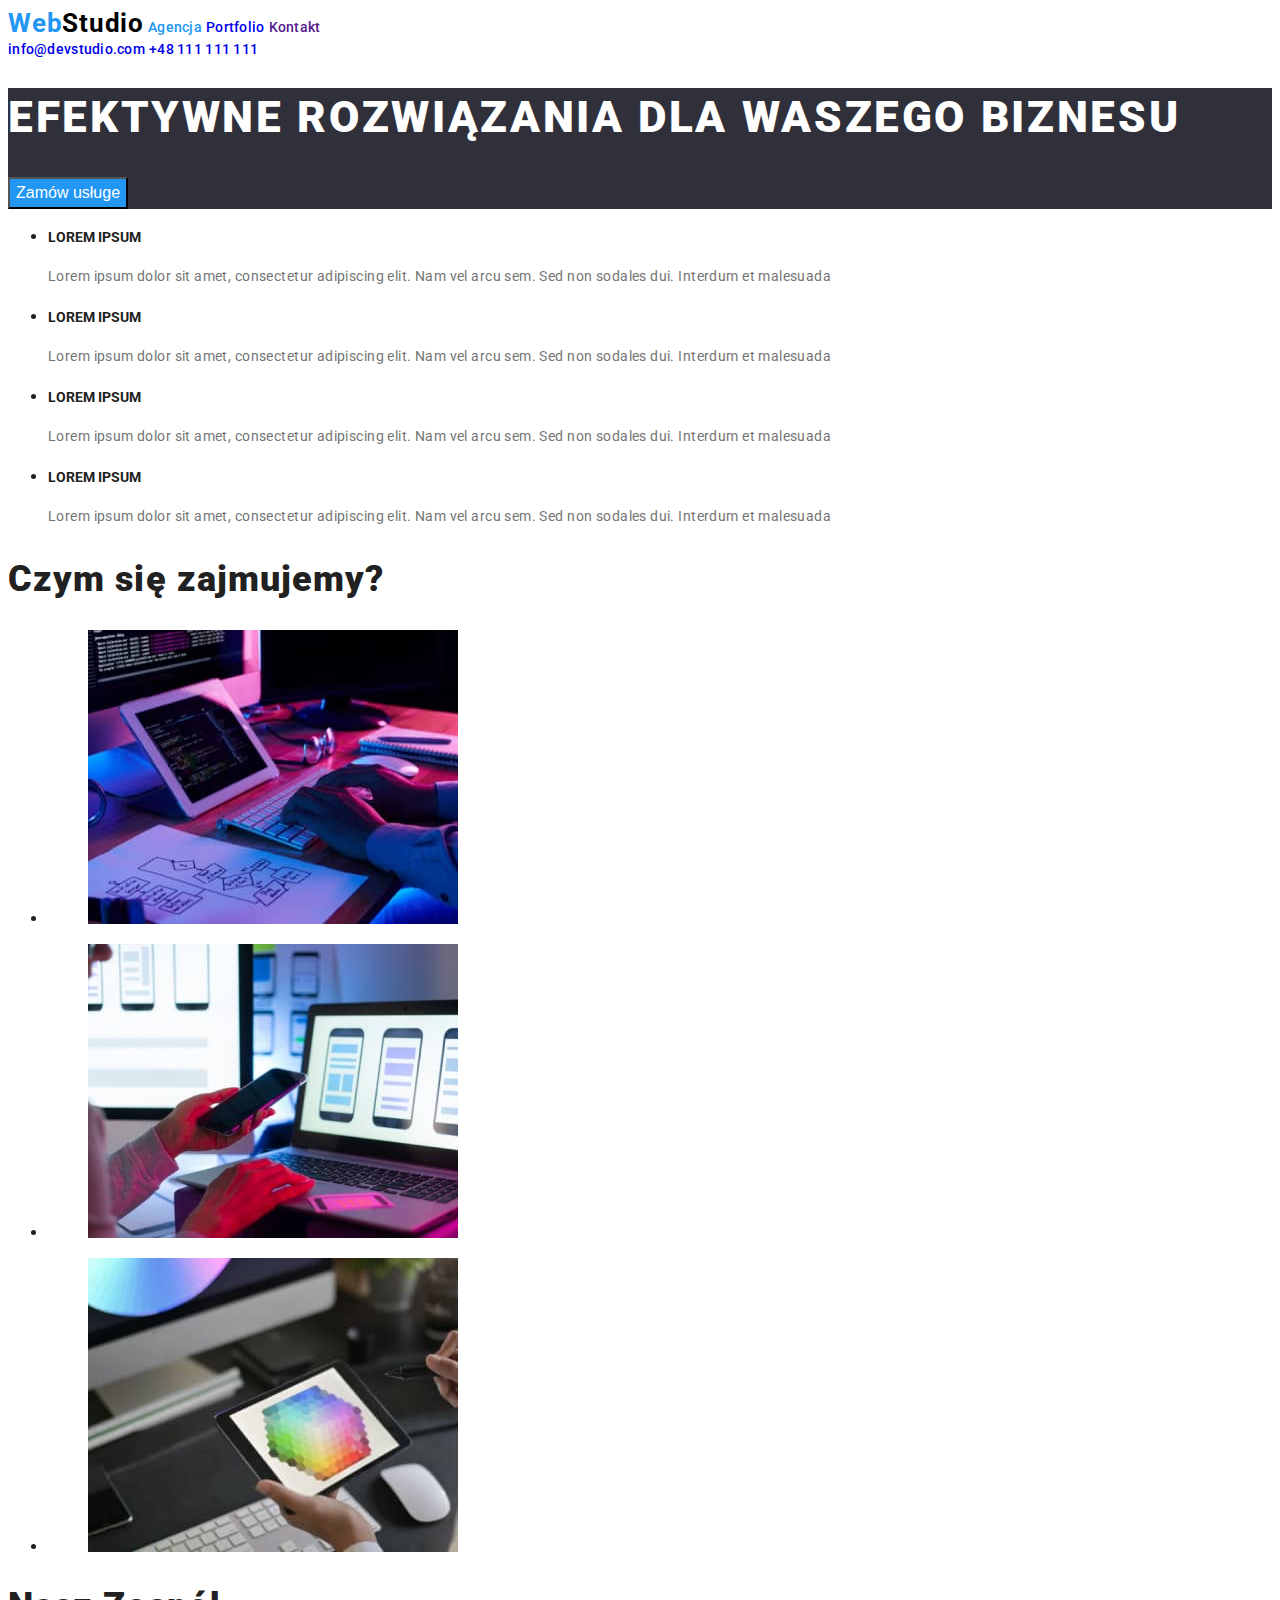
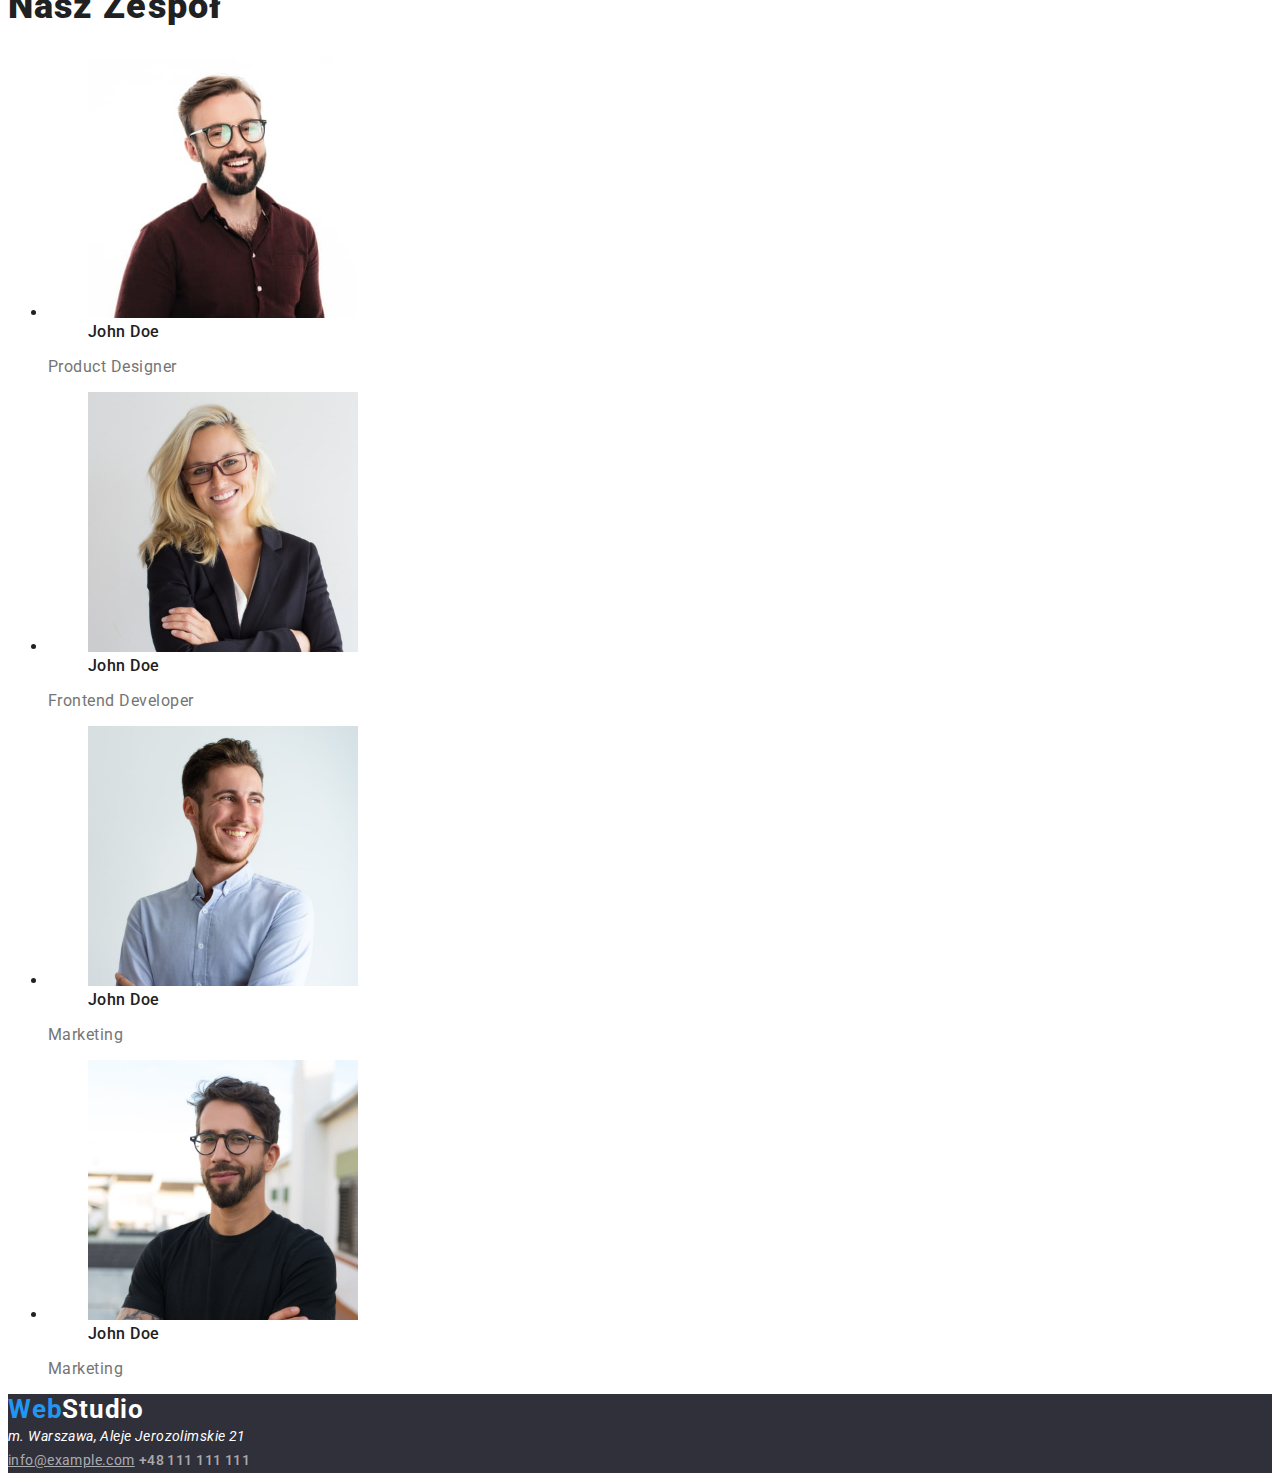
==== index.html @ a46bccfd "I have done my second HomeWork." ====
<!DOCTYPE html>
<html lang="en">
<head>
    <meta charset="UTF-8">
    <meta http-equiv="X-UA-Compatible" content="IE=edge">
    <meta name="viewport" content="width=device-width, initial-scale=1.0">

<link rel="preconnect" href="https://fonts.googleapis.com">
<link rel="preconnect" href="https://fonts.gstatic.com" crossorigin>
<link href="https://fonts.googleapis.com/css2?family=Raleway:wght@700&family=Roboto:wght@400;500;700;900&display=swap"
    rel="stylesheet">

    <title>Studio</title>
    <link rel="stylesheet" href="./styles/styles.css">
</head>

<body>

<header>
    <nav>
        <a class="logo" href="http://127.0.0.1:5500/portfolio.html#">Web<span class="logo-colour2">Studio</span></a>
        <a class="header-item current-side-item" href="">Agencja</a>
        <a class="header-item" href="http://127.0.0.1:5500/portfolio.html#">Portfolio</a>
        <a class="header-item" href="">Kontakt</a>
    </nav>
    <a class="header-item" href="mailto:info@devstudio.com">info@devstudio.com</a>
    <a class="header-item" href="tel:+48111111111">+48 111 111 111</a>
</header>


    <main>
        <div class="primary">
        <h1 class="primary-item">EFEKTYWNE ROZWIĄZANIA DLA WASZEGO BIZNESU</h1>
        <button type="button" class="current-side-button">Zamów usługe</button>
        </div>
        
        <ul>
            <li>
                <h4 class="fourth-header">LOREM IPSUM</h4>
                <p class="text">Lorem ipsum dolor sit amet, consectetur adipiscing elit. Nam vel arcu sem. Sed non sodales dui. Interdum et malesuada</p>
            </li>
            <li>
                <h4 class="fourth-header">LOREM IPSUM</h4>
                <p class="text">Lorem ipsum dolor sit amet, consectetur adipiscing elit. Nam vel arcu sem. Sed non sodales dui. Interdum et malesuada
                </p>
            </li>
            <li>
                <h4 class="fourth-header">LOREM IPSUM</h4>
                <p class="text">Lorem ipsum dolor sit amet, consectetur adipiscing elit. Nam vel arcu sem. Sed non sodales dui. Interdum et
                    malesuada
                </p>
            </li>
            <li>
                <h4 class="fourth-header">LOREM IPSUM</h4>
                <p class="text">Lorem ipsum dolor sit amet, consectetur adipiscing elit. Nam vel arcu sem. Sed non sodales dui. Interdum et
                    malesuada
                </p>
            </li>
        </ul>

    <section>
            <h2 class="header-secondary"><b>Czym się zajmujemy?</b></h2>
        <ul>
            <li>
                <figure>
            
                <img src="./images/img1.jpg"
                 alt="Praca programisty na komputerze"
                 width="370"
                 height="294"
                 >
                </figure>
            </li>
            <li>
                <figure>
                <img src="./images/img2.jpg"
                alt="Praca programisty na telefonie "
                width="370"
                height="294"
                >
                </figure>
            </li>

            <li>
                <figure>
                <img src="./images/img3.jpg"
                alt="Praca programisty na tablecie"
                width="370"
                height="294"
                >
                </figure>
            </li>
        </ul>
    </section>

    <section>
        <h2 class="header-secondary"><b>Nasz Zespół</b></h2>
        <ul>
            <li>
                <figure>
                    <img src="./images/box1.jpg"
                    alt="Mężczyzna w okularach"
                    width="270"
                    height="260"
                    >
                    <figcaption class="figcaption-item">John Doe</figcaption>
                    </figure>
                    <span class="span-item">Product Designer</span>
            </li>

            <li>
                <figure>
                    <img src="./images/box2.jpg"
                    alt="Pani w okularach"
                    width="270"
                    height="260"
                    >
                    <figcaption class="figcaption-item">John Doe</figcaption>
                </figure>
                <span class="span-item">Frontend Developer</span>
            </li>


            <li>
                <figure>
                    <img src="./images/box3.jpg" 
                    alt="Mężczyzna w okularach" 
                    width="270" 
                    height="260">
                    <figcaption class="figcaption-item">John Doe</figcaption>
                </figure>
                <span class="span-item">Marketing</span>
            </li>

            <li>
                <figure>
                    <img src="./images/box4.jpg" 
                    alt="Mężczyzna w okularach" 
                    width="270" 
                    height="260">
                    <figcaption class="figcaption-item">John Doe</figcaption>
                </figure>
                <span class="span-item">Marketing</span>
            </li>
        </ul>
    </section>
    </main>
    
    
<footer  class="footer-primary">
    <a class="logo" href="http://127.0.0.1:5500/index.html">Web<span class="logo-colour">Studio</span></a>
    <address class="footer-item">m. Warszawa, Aleje Jerozolimskie 21</address>
    <a class="footer-item contacts" href="mailto:info@example.com">info@example.com</a>
    <a class="footer-item contacts header-item" href="tel:+48 111 111 111">+48 111 111 111</a>
</footer>

</body>
</html>
---- styles/styles.css ----
body {
    font-family: 'Raleway',
sans-serif;
font-family: 'Roboto',
sans-serif;
color: #212121;
background: #FFFFFF
}



.header-item {
    font-weight: 500;
        font-size: 14px;
        line-height: 1.15;
        letter-spacing: 0.02em;
        text-decoration-line: none;
}
.header-item:hover {
    color: #2196F3;

}


.logo {
    font-weight: 700;
        font-size: 26px;
        line-height: 1.2;
        letter-spacing: 0.03em;
        text-decoration-line: none;
        color:#2196F3;
}
.logo-colour {
    color: #ffffff;
}
.logo-colour2 {
    color:#000000;
}
.logo:hover {
    color: #2196F3;
}


.current-side-item {
    color: #2196F3;
    text-decoration-line: none;
}

.list-button {
    background: #F5F4FA;
    font-weight: 500;
        font-size: 16px;
        line-height: 1.6;
        /* text-align: center; */
        letter-spacing: 0.03em;
}
.list-button:hover {
background: #2196F3;
}
.current-side-button {
    background: #2196F3;
    color: #FFFFFF;
    cursor: pointer;
    font-weight: 500;
        font-size: 16px;
        line-height: 1.6;
}

.logo:focus {
    color: #2196F3;
}

.header-item:focus {
    color: #2196F3;

}

.list-button:focus {
    background: #2196F3;
}

.footer-item {
        font-size: 14px;
        line-height: 1.71;
        letter-spacing: 0.03em;
        color: #FFFFFF;
}
.footer-item:hover {
    color: #2196F3;
}
.footer-item:focus {
    color: #2196F3;
}

.contacts {
    color: rgba(255, 255, 255, 0.6);
}



.primary-item {
    font-weight: 900;
        font-size: 44px;
        line-height: 1.36;
        letter-spacing: 0.06em;
        color: #FFFFFF;
}
.primary {
    background: #2F303A;
}

.fourth-header {
    font-weight: 700;
        font-size: 14px;
        line-height: 1.14;
        color: #212121;
}

.header-secondary {
    font-weight: 700;
        font-size: 36px;
        line-height: 1.16;
        letter-spacing: 0.03em;
        color: #212121;
}
.text {
    font-size: 14px;
        line-height: 1.71;
        letter-spacing: 0.03em;
        color: #757575;
}

.figcaption-item {
    font-weight: 500;
        font-size: 16px;
        line-height: 1.19;
        letter-spacing: 0.03em;
    
        color: #212121;
}

.span-item {
    font-size: 16px;
        line-height: 1.19;
        letter-spacing: 0.03em;
        color: #757575;
}

.figcaption-item-2 {
    font-weight: 700;
        font-size: 18px;
        line-height: 2;
        letter-spacing: 0.06em;
    
        color: #212121;
}

.span-item-2 {
    font-size: 16px;
        line-height: 1.87;
        letter-spacing: 0.03em;
        color: #757575;
}

.footer-primary {
    background: #2F303A;
}
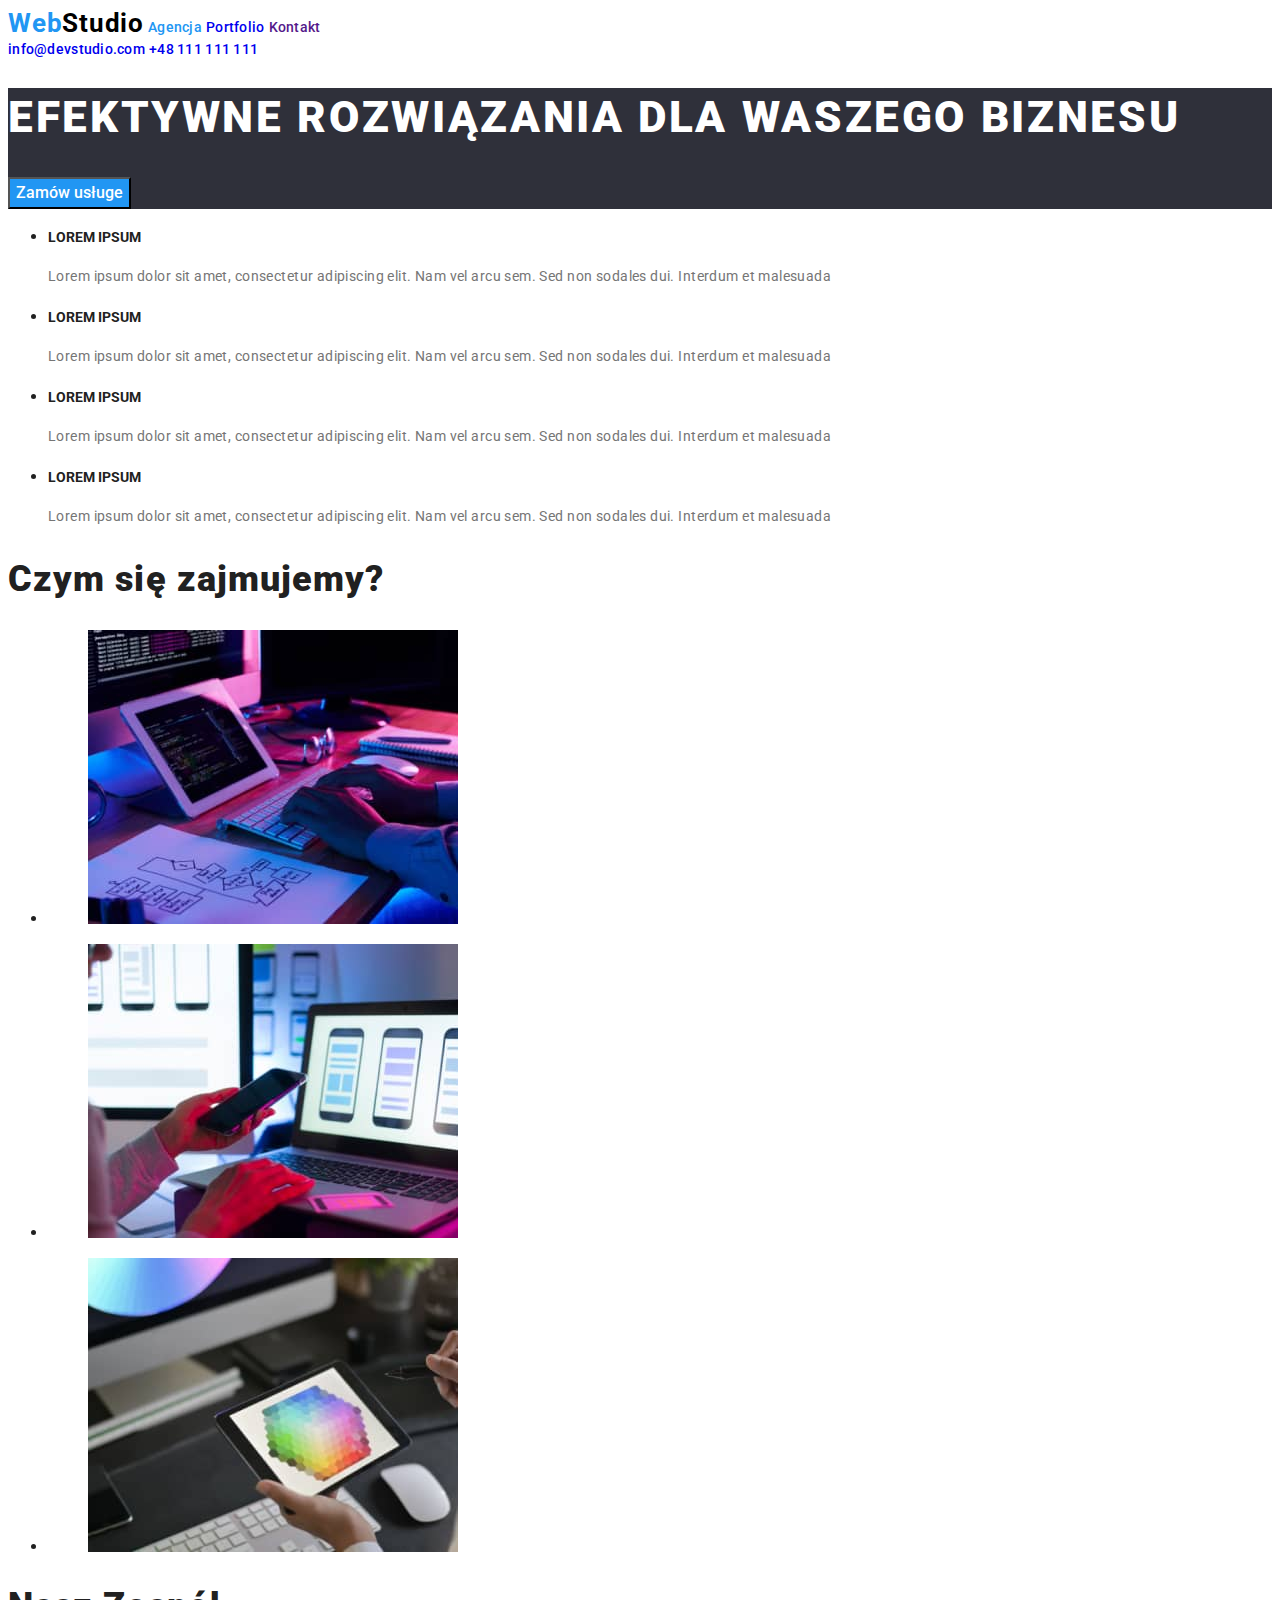
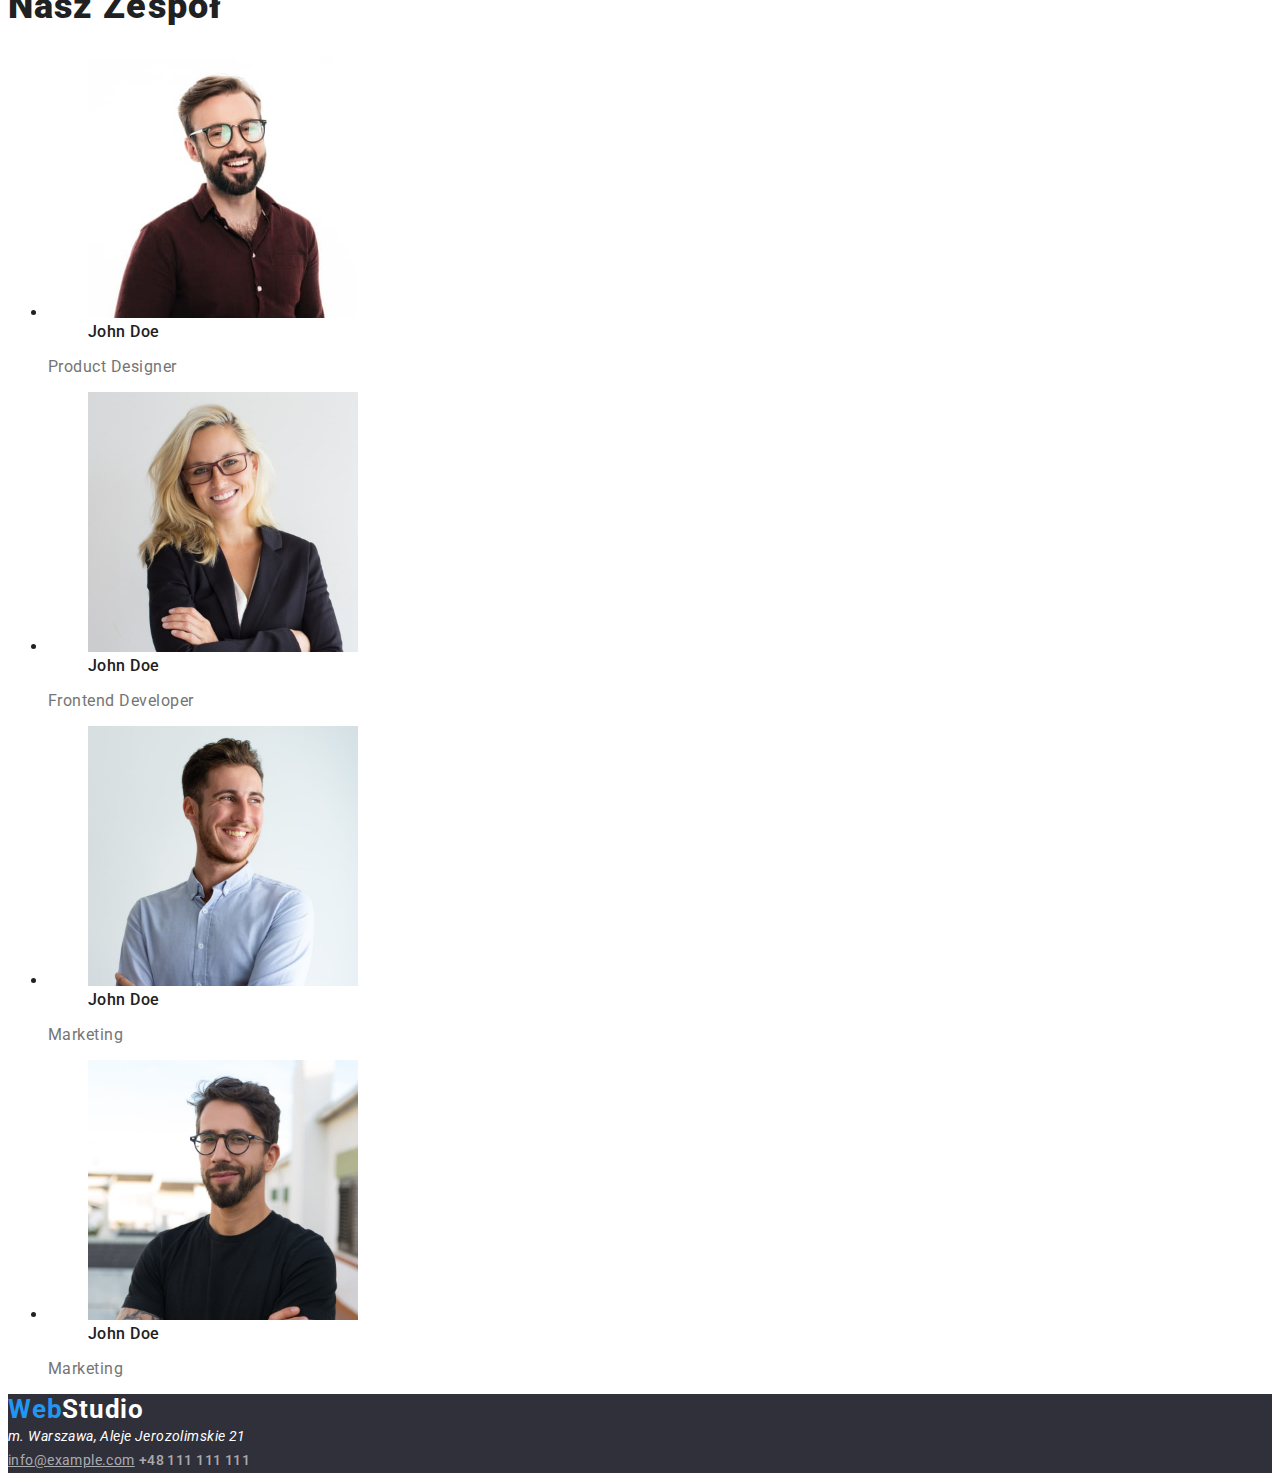
==== commit b3d2d85f: "Added a correction." ====
--- a/index.html
+++ b/index.html
@@ -151,7 +151,7 @@
     <a class="logo" href="http://127.0.0.1:5500/index.html">Web<span class="logo-colour">Studio</span></a>
     <address class="footer-item">m. Warszawa, Aleje Jerozolimskie 21</address>
     <a class="footer-item contacts" href="mailto:info@example.com">info@example.com</a>
-    <a class="footer-item contacts header-item" href="tel:+48 111 111 111">+48 111 111 111</a>
+    <a class="footer-item contacts header-item" href="tel:+48111111 111">+48 111 111 111</a>
 </footer>
 
 </body>
--- a/styles/styles.css
+++ b/styles/styles.css
@@ -53,10 +53,15 @@
         line-height: 1.6;
         /* text-align: center; */
         letter-spacing: 0.03em;
+        font-family: inherit;
 }
 .list-button:hover {
 background: #2196F3;
 }
+.list-button:focus {
+    background: #2196F3;
+}
+
 .current-side-button {
     background: #2196F3;
     color: #FFFFFF;
@@ -64,6 +69,7 @@
     font-weight: 500;
         font-size: 16px;
         line-height: 1.6;
+        font-family: inherit;
 }
 
 .logo:focus {
@@ -75,9 +81,7 @@
 
 }
 
-.list-button:focus {
-    background: #2196F3;
-}
+
 
 .footer-item {
         font-size: 14px;
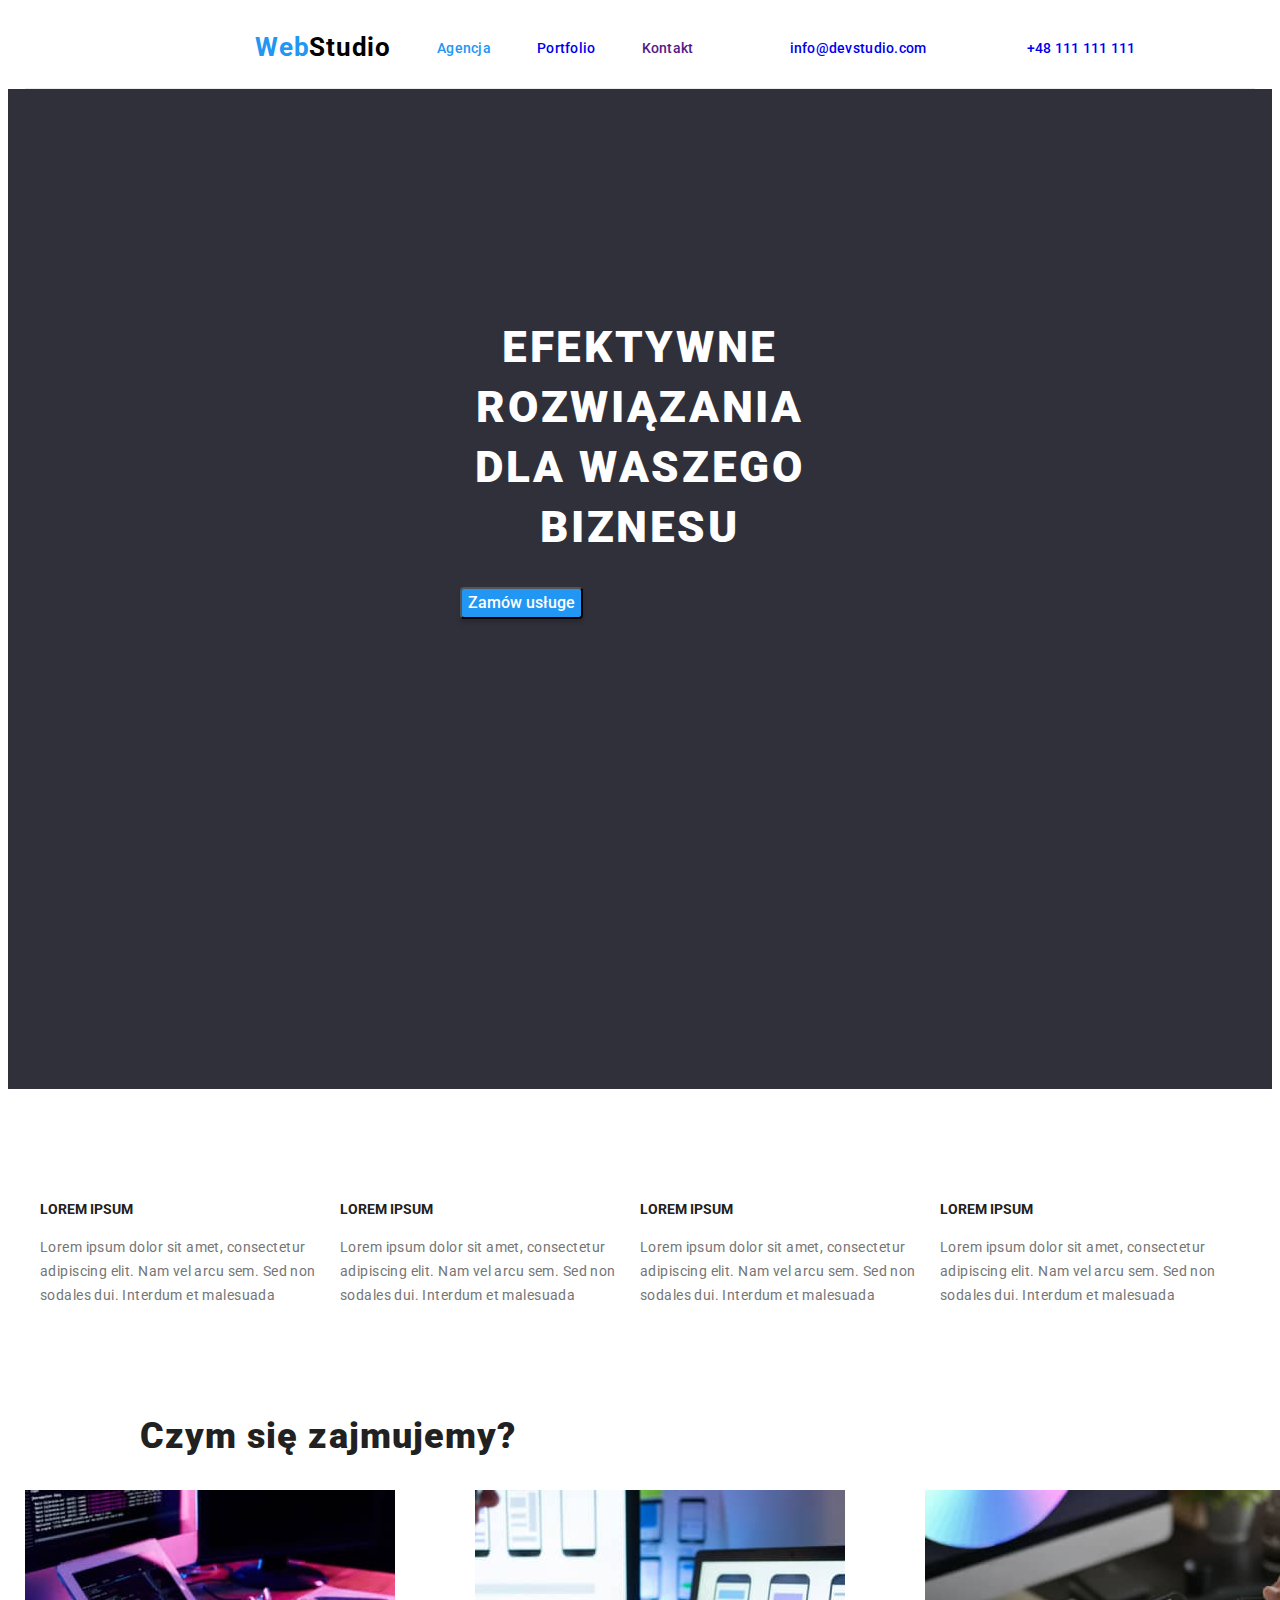
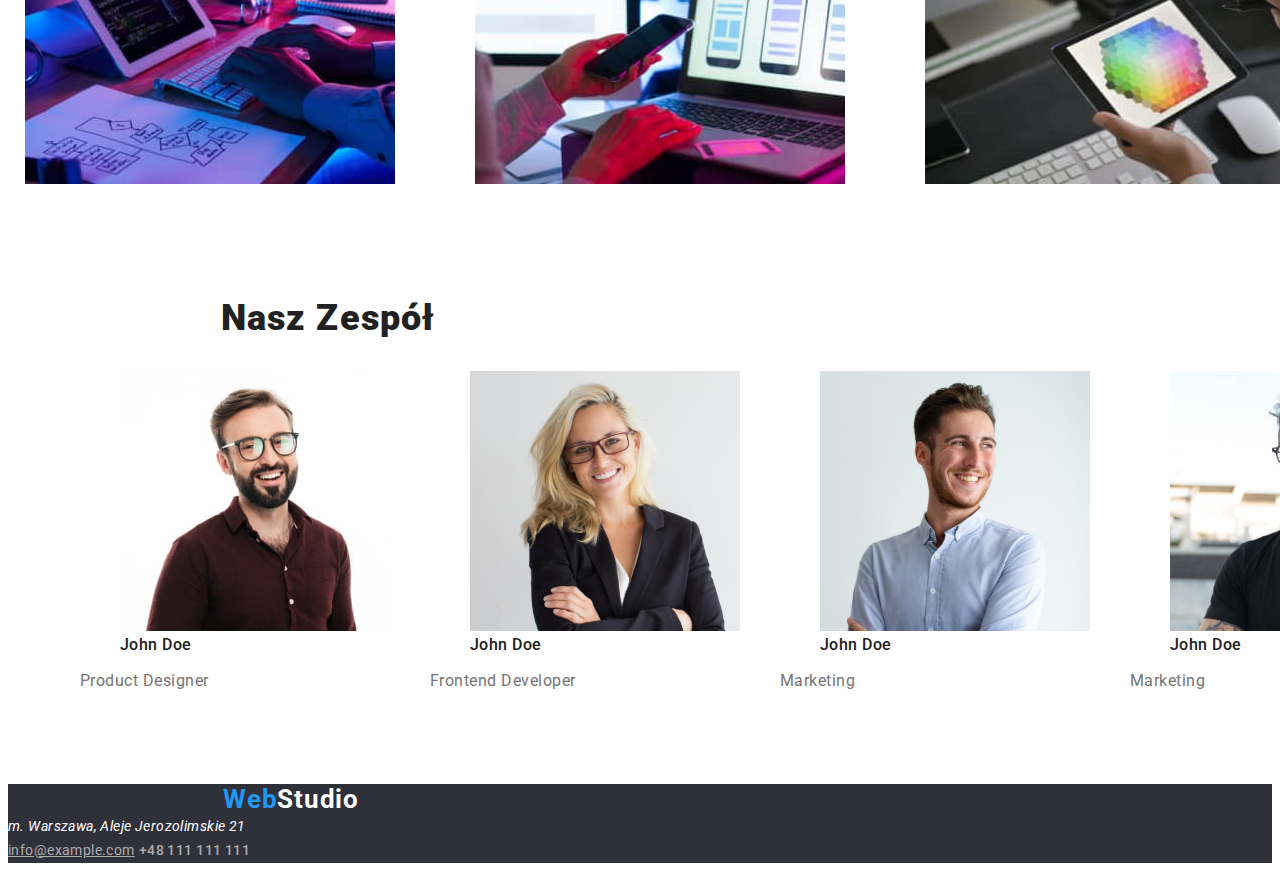
==== commit 56934442: "homework check" ====
--- a/index.html
+++ b/index.html
@@ -9,6 +9,7 @@
 <link rel="preconnect" href="https://fonts.gstatic.com" crossorigin>
 <link href="https://fonts.googleapis.com/css2?family=Raleway:wght@700&family=Roboto:wght@400;500;700;900&display=swap"
     rel="stylesheet">
+    <link href="https://cdn.jsdelivr.net/npm/modern-normalize/modern-normalize.css">
 
     <title>Studio</title>
     <link rel="stylesheet" href="./styles/styles.css">
@@ -16,25 +17,29 @@
 
 <body>
 
-<header>
-    <nav>
+<header class="container header-box">
+    <nav class="navigator">
         <a class="logo" href="http://127.0.0.1:5500/portfolio.html#">Web<span class="logo-colour2">Studio</span></a>
         <a class="header-item current-side-item" href="">Agencja</a>
         <a class="header-item" href="http://127.0.0.1:5500/portfolio.html#">Portfolio</a>
         <a class="header-item" href="">Kontakt</a>
+    
+    
+    <div class="header-div">
+        <a class="header-item" href="mailto:info@devstudio.com">info@devstudio.com</a>
+        <a class="header-item" href="tel:+48111111111">+48 111 111 111</a>
+    </div>
     </nav>
-    <a class="header-item" href="mailto:info@devstudio.com">info@devstudio.com</a>
-    <a class="header-item" href="tel:+48111111111">+48 111 111 111</a>
 </header>
 
 
     <main>
-        <div class="primary">
+        <section class="primary">
         <h1 class="primary-item">EFEKTYWNE ROZWIĄZANIA DLA WASZEGO BIZNESU</h1>
         <button type="button" class="current-side-button">Zamów usługe</button>
-        </div>
+        </section>
         
-        <ul>
+        <ul class="container menu1">
             <li>
                 <h4 class="fourth-header">LOREM IPSUM</h4>
                 <p class="text">Lorem ipsum dolor sit amet, consectetur adipiscing elit. Nam vel arcu sem. Sed non sodales dui. Interdum et malesuada</p>
@@ -58,12 +63,12 @@
             </li>
         </ul>
 
-    <section>
+    <section class="container ">
             <h2 class="header-secondary"><b>Czym się zajmujemy?</b></h2>
-        <ul>
+            
+        <ul class="menu2">
             <li>
                 <figure>
-            
                 <img src="./images/img1.jpg"
                  alt="Praca programisty na komputerze"
                  width="370"
@@ -71,6 +76,7 @@
                  >
                 </figure>
             </li>
+            
             <li>
                 <figure>
                 <img src="./images/img2.jpg"
@@ -93,9 +99,9 @@
         </ul>
     </section>
 
-    <section>
+    <section class="container">
         <h2 class="header-secondary"><b>Nasz Zespół</b></h2>
-        <ul>
+        <ul class="menu3">
             <li>
                 <figure>
                     <img src="./images/box1.jpg"
--- a/styles/styles.css
+++ b/styles/styles.css
@@ -1,3 +1,12 @@
+
+
+
+
+
+
+
+
+
 body {
     font-family: 'Raleway',
 sans-serif;
@@ -15,6 +24,8 @@
         line-height: 1.15;
         letter-spacing: 0.02em;
         text-decoration-line: none;
+
+        
 }
 .header-item:hover {
     color: #2196F3;
@@ -22,14 +33,7 @@
 }
 
 
-.logo {
-    font-weight: 700;
-        font-size: 26px;
-        line-height: 1.2;
-        letter-spacing: 0.03em;
-        text-decoration-line: none;
-        color:#2196F3;
-}
+
 .logo-colour {
     color: #ffffff;
 }
@@ -70,6 +74,9 @@
         font-size: 16px;
         line-height: 1.6;
         font-family: inherit;
+        border-radius: 4px;
+        box-shadow: 0px 4px 4px rgba(0, 0, 0, 0.15);
+        align-items: center;
 }
 
 .logo:focus {
@@ -108,9 +115,17 @@
         line-height: 1.36;
         letter-spacing: 0.06em;
         color: #FFFFFF;
-}
-.primary {
+        text-align:center;
+}
+.primary {  
     background: #2F303A;
+    height: 600px;
+    padding-left: 452px;
+    padding-right: 452px;
+    padding-top:200px;
+    padding-bottom:200px;
+    margin-bottom: 94px;
+    
 }
 
 .fourth-header {
@@ -126,6 +141,9 @@
         line-height: 1.16;
         letter-spacing: 0.03em;
         color: #212121;
+        padding-right: 624px;
+        margin: 0 auto;
+        text-align: center;
 }
 .text {
     font-size: 14px;
@@ -171,12 +189,84 @@
 }
 
 
-
-
-
-
-
-
-
-
-
+.logo {
+    font-weight: 700;
+    font-size: 26px;
+    line-height: 1.2;
+    letter-spacing: 0.03em;
+    text-decoration-line: none;
+    color: #2196F3;
+        padding-left:215px;
+        padding-right:93px;
+        padding-top:24px;
+        padding-bottom: 25px;
+    
+
+
+}
+
+.header-box {
+    height:80px;
+    display: flex;
+    flex-direction:row;
+    align-items:center;
+    justify-content:space-between ;
+    border-bottom: 1px solid #ECECEC;
+   
+}
+
+.navigator a {
+    padding-right:46px;
+  
+}
+.navigator {
+    display:flex;
+    align-items: center;
+    
+}
+
+
+
+.header-div {
+    display:flex;
+    justify-content: flex-end;
+    
+}
+
+.header-div a {
+    padding:50px;
+}
+
+.container {
+    width:1200px;
+    align-items: center;
+    max-width:100%;
+    padding: 0 15px;
+    margin: 0 auto;
+   
+}
+
+.menu1 {
+    display:flex;
+    list-style: none;
+    margin-bottom: 94px;
+}
+
+.menu2 {
+    display:flex;
+    margin-bottom: 94px;
+    list-style: none;
+    justify-content: center;
+}
+
+.menu3 {
+    display:flex;
+    margin-bottom: 94px;
+    list-style: none;
+}
+
+
+
+
+
+
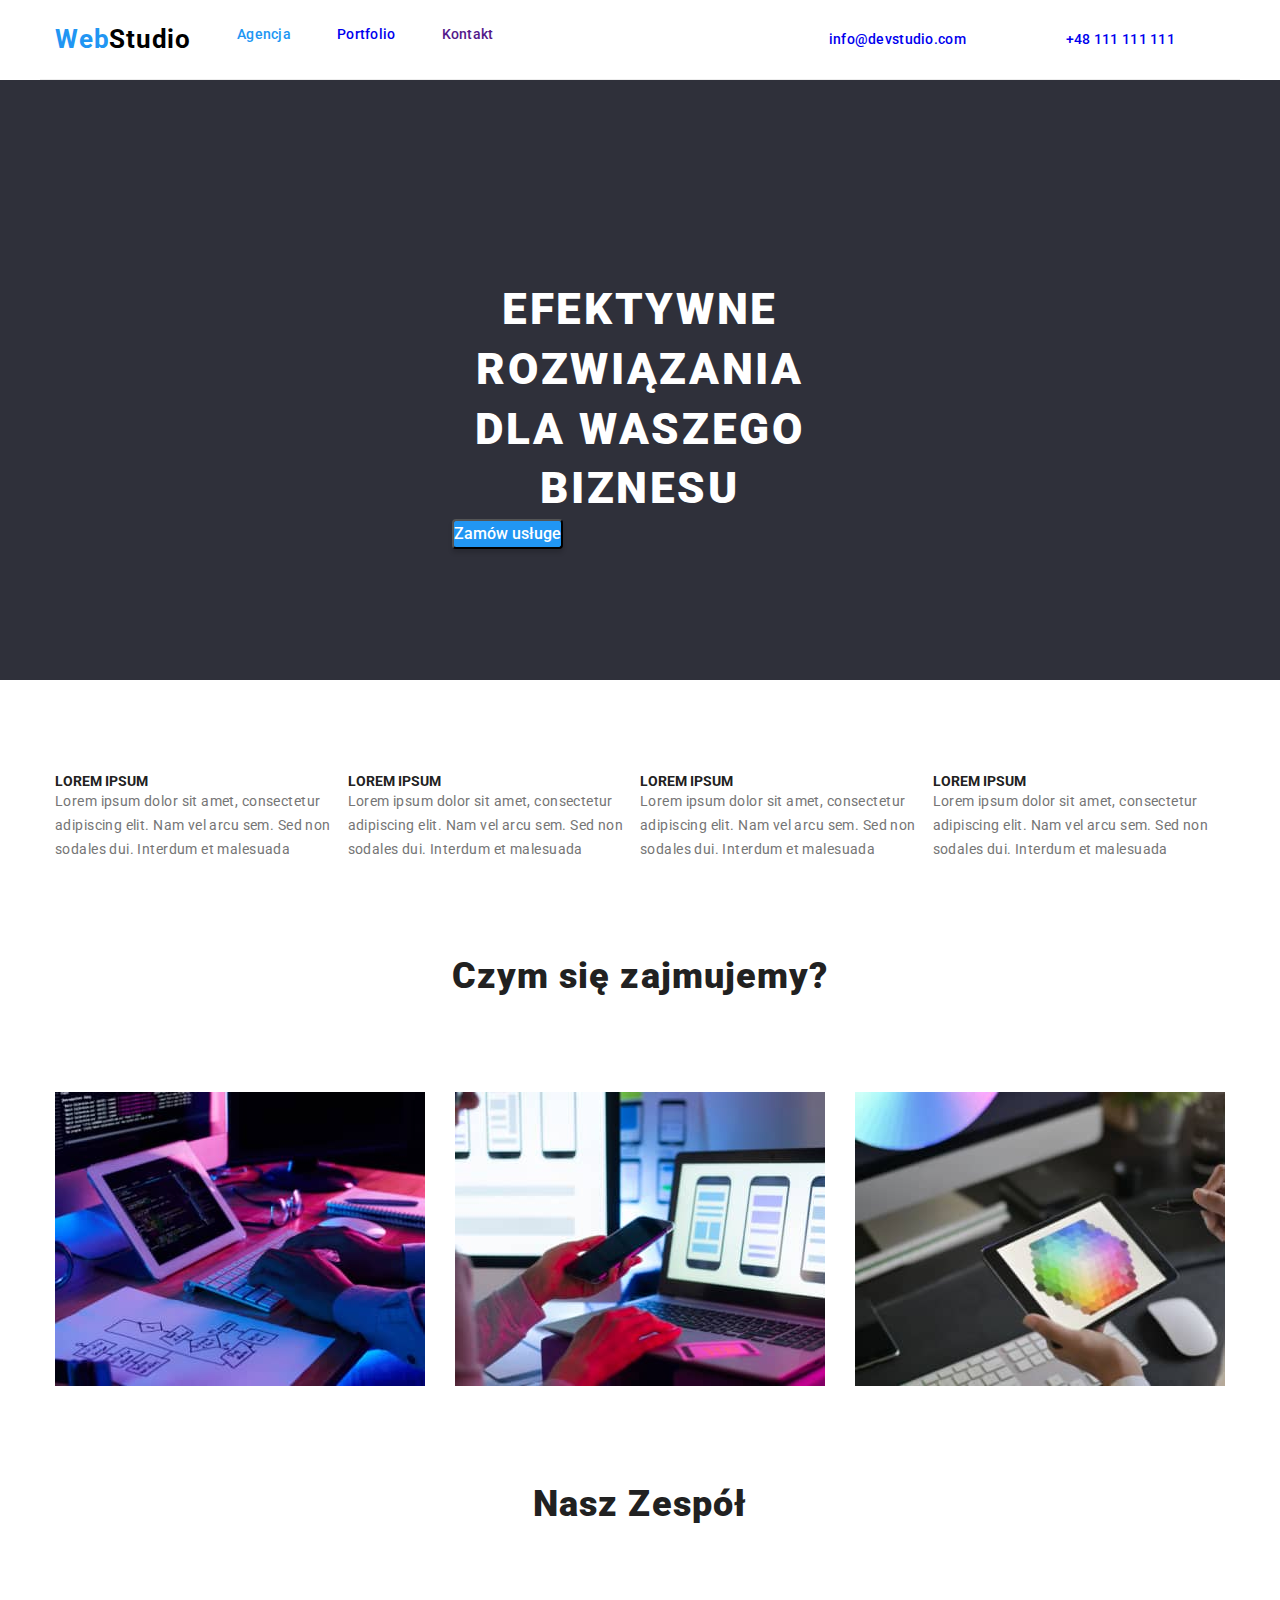
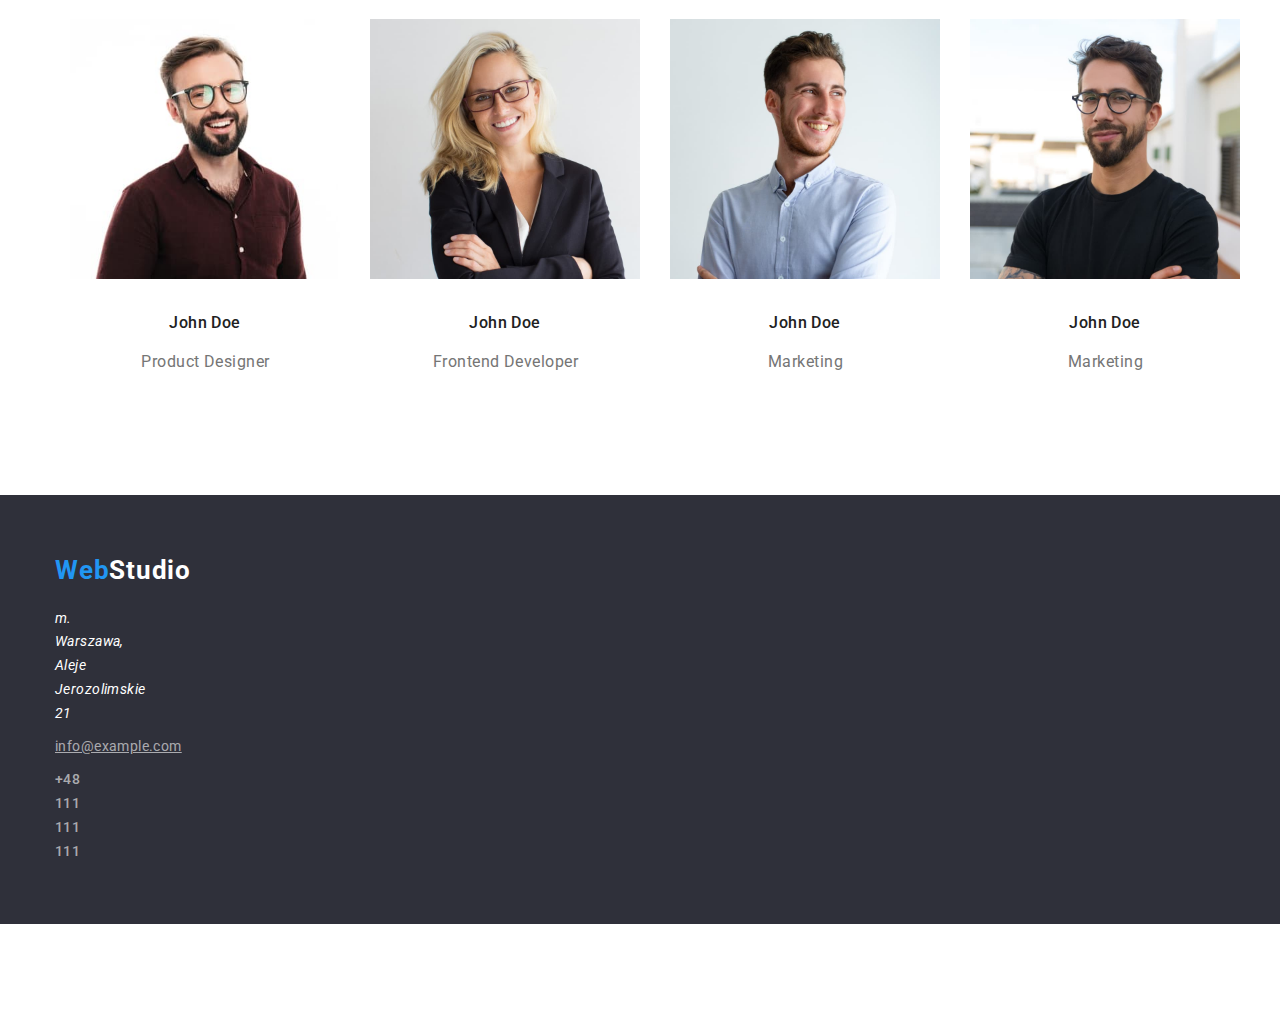
==== commit 2d963fc5: "hw3 check" ====
--- a/index.html
+++ b/index.html
@@ -19,17 +19,21 @@
 
 <header class="container header-box">
     <nav class="navigator">
-        <a class="logo" href="http://127.0.0.1:5500/portfolio.html#">Web<span class="logo-colour2">Studio</span></a>
-        <a class="header-item current-side-item" href="">Agencja</a>
-        <a class="header-item" href="http://127.0.0.1:5500/portfolio.html#">Portfolio</a>
-        <a class="header-item" href="">Kontakt</a>
+        
+        <ul class="header-list">
+        <li><a class="logo" href="./index.html">Web<span class="logo-colour2">Studio</span></a></li>
+        <li><a class="header-item current-side-item" href="">Agencja</a></li>
+        <li><a class="header-item" href="./portfolio.html">Portfolio</a></li>
+        <li><a class="header-item" href="">Kontakt</a></li>
+        </ul>
+    </nav>
     
     
     <div class="header-div">
         <a class="header-item" href="mailto:info@devstudio.com">info@devstudio.com</a>
         <a class="header-item" href="tel:+48111111111">+48 111 111 111</a>
     </div>
-    </nav>
+    
 </header>
 
 
@@ -39,7 +43,7 @@
         <button type="button" class="current-side-button">Zamów usługe</button>
         </section>
         
-        <ul class="container menu1">
+        <ul class="container menu1 section">
             <li>
                 <h4 class="fourth-header">LOREM IPSUM</h4>
                 <p class="text">Lorem ipsum dolor sit amet, consectetur adipiscing elit. Nam vel arcu sem. Sed non sodales dui. Interdum et malesuada</p>
@@ -64,7 +68,7 @@
         </ul>
 
     <section class="container ">
-            <h2 class="header-secondary"><b>Czym się zajmujemy?</b></h2>
+            <h2 class="header-secondary section"><b>Czym się zajmujemy?</b></h2>
             
         <ul class="menu2">
             <li>
@@ -100,64 +104,66 @@
     </section>
 
     <section class="container">
-        <h2 class="header-secondary"><b>Nasz Zespół</b></h2>
-        <ul class="menu3">
+        <h2 class="header-secondary section"><b>Nasz Zespół</b></h2>
+        
+        <ul class="menu3 container">
             <li>
-                <figure>
-                    <img src="./images/box1.jpg"
+                <img src="./images/box1.jpg"
                     alt="Mężczyzna w okularach"
                     width="270"
                     height="260"
                     >
-                    <figcaption class="figcaption-item">John Doe</figcaption>
-                    </figure>
-                    <span class="span-item">Product Designer</span>
+                    <h3 class="header-third">John Doe</h3>
+                    <p class="span-item">Product Designer</p>
             </li>
 
             <li>
-                <figure>
+                
                     <img src="./images/box2.jpg"
                     alt="Pani w okularach"
                     width="270"
                     height="260"
                     >
-                    <figcaption class="figcaption-item">John Doe</figcaption>
-                </figure>
-                <span class="span-item">Frontend Developer</span>
+                    <h3 class="header-third">John Doe</h3>
+                
+                <p class="span-item">Frontend Developer</p>
             </li>
 
 
             <li>
-                <figure>
+                
                     <img src="./images/box3.jpg" 
                     alt="Mężczyzna w okularach" 
                     width="270" 
                     height="260">
-                    <figcaption class="figcaption-item">John Doe</figcaption>
-                </figure>
-                <span class="span-item">Marketing</span>
+                    <h3 class="header-third">John Doe</h3>
+                    <p class="span-item">Marketing</p>
             </li>
 
             <li>
-                <figure>
-                    <img src="./images/box4.jpg" 
-                    alt="Mężczyzna w okularach" 
-                    width="270" 
-                    height="260">
-                    <figcaption class="figcaption-item">John Doe</figcaption>
-                </figure>
-                <span class="span-item">Marketing</span>
+                <img src="./images/box4.jpg" 
+                alt="Mężczyzna w okularach" 
+                width="270" 
+                height="260">
+                <h3 class="header-third">John Doe</h3>
+                <p class="span-item">Marketing</p>
             </li>
+            
+                
         </ul>
     </section>
     </main>
     
     
-<footer  class="footer-primary">
-    <a class="logo" href="http://127.0.0.1:5500/index.html">Web<span class="logo-colour">Studio</span></a>
-    <address class="footer-item">m. Warszawa, Aleje Jerozolimskie 21</address>
-    <a class="footer-item contacts" href="mailto:info@example.com">info@example.com</a>
-    <a class="footer-item contacts header-item" href="tel:+48111111 111">+48 111 111 111</a>
+<footer  class="footer-primary section">
+    <div class="container">
+    <ul class="footer-list">
+        <li class="footer-list-item-first"><a class="logo" href="http://127.0.0.1:5500/index.html">Web<span class="logo-colour">Studio</span></a></li>
+        <li class="footer-list-item-second"><address class="footer-item">m. Warszawa, Aleje Jerozolimskie 21</address></li>
+        <li class="footer-list-item-third"><a class="footer-item contacts" href="mailto:info@example.com">info@example.com</a></li>
+        <li class="footer-list-item-fourth"><a class="footer-item contacts header-item" href="tel:+48111111 111">+48 111 111 111</a></li>
+    </ul>
+    </div>
 </footer>
 
 </body>
--- a/styles/styles.css
+++ b/styles/styles.css
@@ -1,10 +1,10 @@
-
-
-
-
-
-
-
+*,
+*::after,
+*::before {
+    margin: 0;
+    padding: 0;
+    box-sizing: border-box;
+}
 
 
 body {
@@ -24,6 +24,11 @@
         line-height: 1.15;
         letter-spacing: 0.02em;
         text-decoration-line: none;
+        padding-top: 32px;
+        padding-bottom: 32px;
+        padding-right: 371px;
+        
+        
 
         
 }
@@ -88,6 +93,17 @@
 
 }
 
+.header-list {
+    display:flex;
+    list-style: none;
+    justify-content: center;
+    /* padding-right:46px;
+    padding-bottom: 32px;
+    padding-top:32px;
+     */
+
+}
+
 
 
 .footer-item {
@@ -141,9 +157,9 @@
         line-height: 1.16;
         letter-spacing: 0.03em;
         color: #212121;
-        padding-right: 624px;
         margin: 0 auto;
         text-align: center;
+        margin-bottom:50px;
 }
 .text {
     font-size: 14px;
@@ -152,13 +168,15 @@
         color: #757575;
 }
 
-.figcaption-item {
+.header-third {
     font-weight: 500;
         font-size: 16px;
         line-height: 1.19;
         letter-spacing: 0.03em;
-    
         color: #212121;
+        margin: 0 auto;
+            text-align: center;
+            padding:30px 99px 10px 99px;
 }
 
 .span-item {
@@ -166,6 +184,10 @@
         line-height: 1.19;
         letter-spacing: 0.03em;
         color: #757575;
+        margin:0 auto;
+        text-align: center;
+        padding:10px 61px 30px 62px;
+        
 }
 
 .figcaption-item-2 {
@@ -196,13 +218,14 @@
     letter-spacing: 0.03em;
     text-decoration-line: none;
     color: #2196F3;
-        padding-left:215px;
+        /* padding-left:215px;
         padding-right:93px;
         padding-top:24px;
-        padding-bottom: 25px;
-    
-
-
+        padding-bottom: 25px; */
+
+       
+         
+    
 }
 
 .header-box {
@@ -227,6 +250,7 @@
 
 
 
+
 .header-div {
     display:flex;
     justify-content: flex-end;
@@ -243,30 +267,58 @@
     max-width:100%;
     padding: 0 15px;
     margin: 0 auto;
+    list-style: none;
    
 }
 
 .menu1 {
     display:flex;
     list-style: none;
+    
+}
+
+.menu2 {
+    display:flex;
+    list-style: none;
+    justify-content: center;
+    gap:30px;
+}
+
+.menu3 {
+    display:flex;
+    list-style: none;
+    gap:30px;
+}
+
+.footer-list {
+    list-style: none;
+}
+
+.section {
     margin-bottom: 94px;
-}
-
-.menu2 {
-    display:flex;
-    margin-bottom: 94px;
-    list-style: none;
-    justify-content: center;
-}
-
-.menu3 {
-    display:flex;
-    margin-bottom: 94px;
-    list-style: none;
-}
-
-
-
-
-
-
+    margin-top: 94px;
+}
+
+.footer-list-item-first {
+    padding-top: 60px;
+    padding-right: 1240px;
+    padding-bottom:20px;
+}
+.footer-list-item-second {
+    
+    padding-right:1139px;
+    padding-bottom: 9px;
+}
+.footer-list-item-third {
+    padding-right:1154px;
+    padding-bottom: 9px;
+}
+.footer-list-item-fourth {
+    padding-right: 1154px;
+    padding-bottom:60px;
+}
+
+
+
+
+
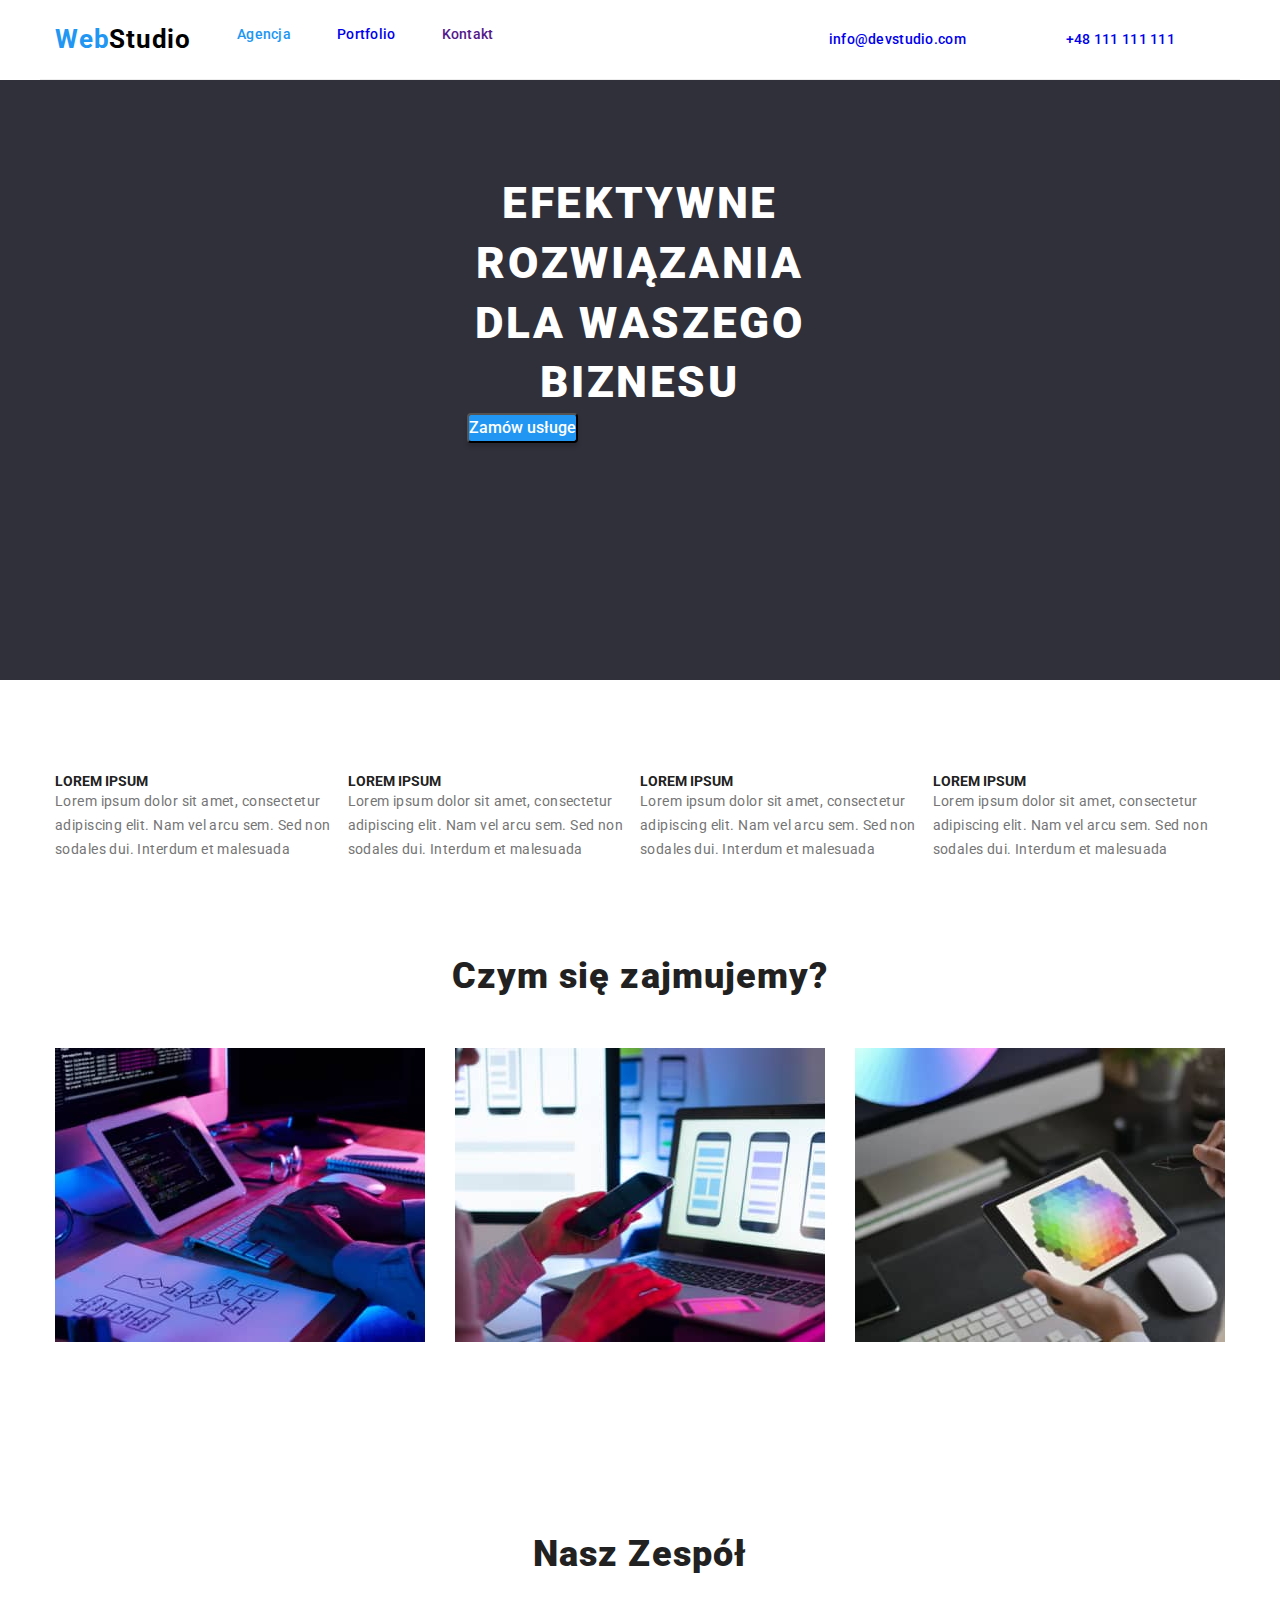
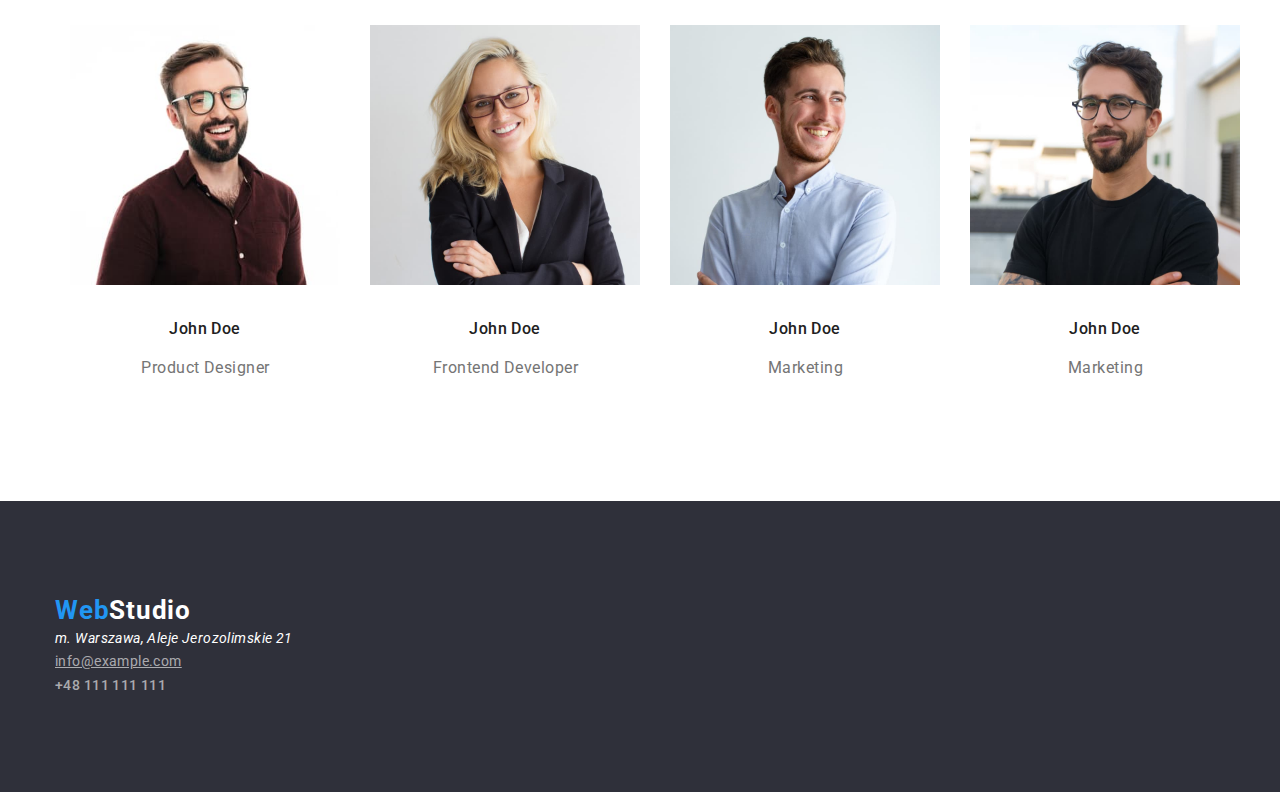
==== commit 4e0fd799: "check hw" ====
--- a/index.html
+++ b/index.html
@@ -38,12 +38,14 @@
 
 
     <main>
-        <section class="primary">
-        <h1 class="primary-item">EFEKTYWNE ROZWIĄZANIA DLA WASZEGO BIZNESU</h1>
-        <button type="button" class="current-side-button">Zamów usługe</button>
+        <section class="primary section">
+            <div class="container">
+            <h1 class="primary-item">EFEKTYWNE ROZWIĄZANIA DLA WASZEGO BIZNESU</h1>
+            <button type="button" class="current-side-button">Zamów usługe</button>
+            </div>
         </section>
         
-        <ul class="container menu1 section">
+        <ul class="container menu1 ">
             <li>
                 <h4 class="fourth-header">LOREM IPSUM</h4>
                 <p class="text">Lorem ipsum dolor sit amet, consectetur adipiscing elit. Nam vel arcu sem. Sed non sodales dui. Interdum et malesuada</p>
@@ -67,8 +69,8 @@
             </li>
         </ul>
 
-    <section class="container ">
-            <h2 class="header-secondary section"><b>Czym się zajmujemy?</b></h2>
+    <section class="container section">
+            <h2 class="header-secondary"><b>Czym się zajmujemy?</b></h2>
             
         <ul class="menu2">
             <li>
@@ -103,8 +105,8 @@
         </ul>
     </section>
 
-    <section class="container">
-        <h2 class="header-secondary section"><b>Nasz Zespół</b></h2>
+    <section class="container section">
+        <h2 class="header-secondary "><b>Nasz Zespół</b></h2>
         
         <ul class="menu3 container">
             <li>
@@ -155,13 +157,15 @@
     </main>
     
     
-<footer  class="footer-primary section">
-    <div class="container">
+<footer  class="footer-primary ">
+    <div class="container section">
+        
+        <a class="logo footer-logo" href="http://127.0.0.1:5500/index.html">Web<span class="logo-colour">Studio</span></a>
+        <address class="footer-item">m. Warszawa, Aleje Jerozolimskie 21</address>
+    
     <ul class="footer-list">
-        <li class="footer-list-item-first"><a class="logo" href="http://127.0.0.1:5500/index.html">Web<span class="logo-colour">Studio</span></a></li>
-        <li class="footer-list-item-second"><address class="footer-item">m. Warszawa, Aleje Jerozolimskie 21</address></li>
-        <li class="footer-list-item-third"><a class="footer-item contacts" href="mailto:info@example.com">info@example.com</a></li>
-        <li class="footer-list-item-fourth"><a class="footer-item contacts header-item" href="tel:+48111111 111">+48 111 111 111</a></li>
+        <li><a class="footer-item contacts" href="mailto:info@example.com">info@example.com</a></li>
+        <li><a class="footer-item contacts header-item" href="tel:+48111111 111">+48 111 111 111</a></li>
     </ul>
     </div>
 </footer>
--- a/styles/styles.css
+++ b/styles/styles.css
@@ -295,30 +295,15 @@
 }
 
 .section {
-    margin-bottom: 94px;
-    margin-top: 94px;
-}
-
-.footer-list-item-first {
+    padding-bottom: 94px;
+    padding-top: 94px;
+}
+.footer-logo {
     padding-top: 60px;
-    padding-right: 1240px;
-    padding-bottom:20px;
-}
-.footer-list-item-second {
-    
-    padding-right:1139px;
-    padding-bottom: 9px;
-}
-.footer-list-item-third {
-    padding-right:1154px;
-    padding-bottom: 9px;
-}
-.footer-list-item-fourth {
-    padding-right: 1154px;
-    padding-bottom:60px;
-}
-
-
-
-
-
+    padding-bottom: 20px;
+}
+
+
+
+
+
